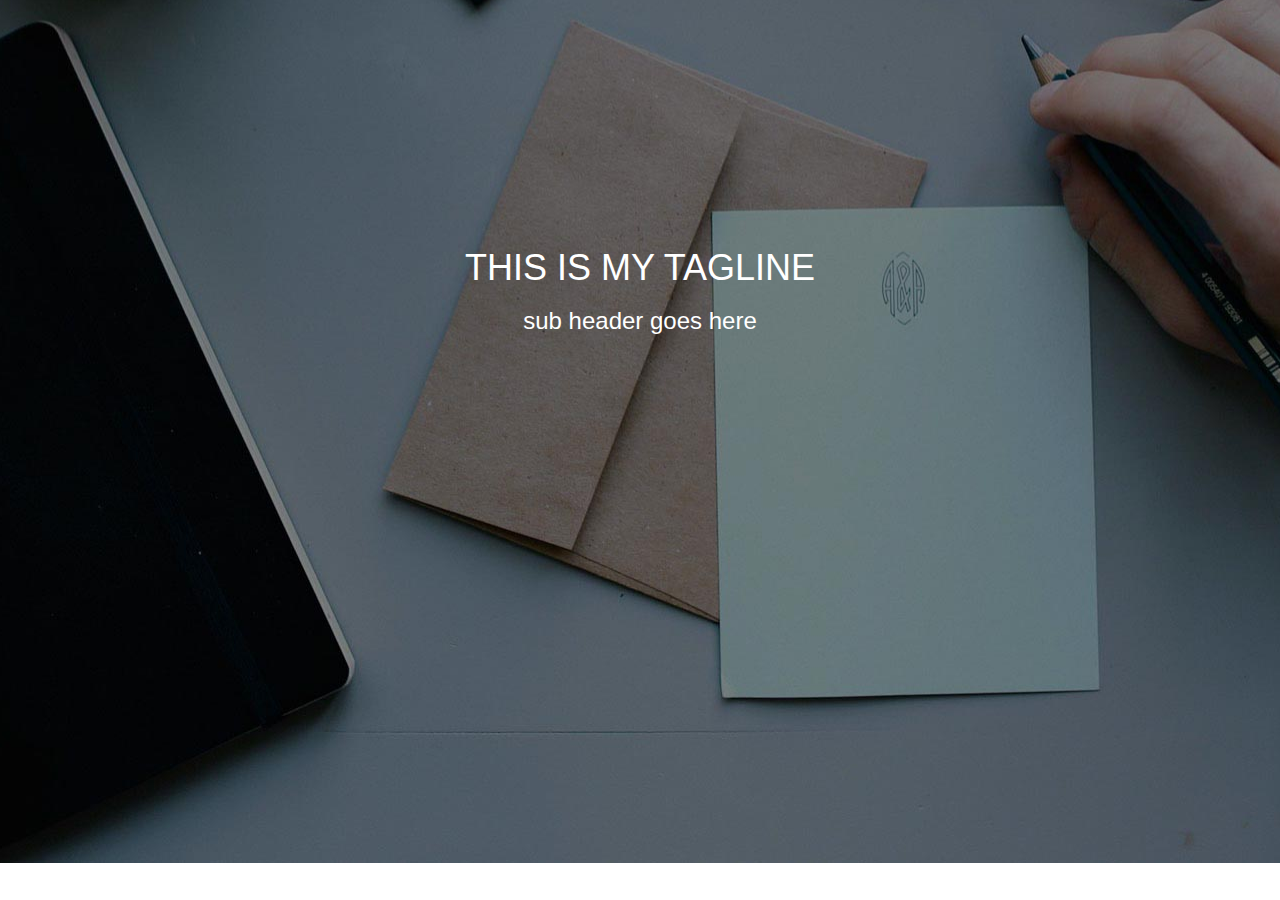
==== index.html @ 56826231 "initial commit" ====
<!DOCTYPE html>
<html>
	<head>
		<title>Landing Page</title>
		<link rel="stylesheet" type="text/css" href="style.css"/>
		<link rel="stylesheet" href="https://maxcdn.bootstrapcdn.com/bootstrap/3.2.0/css/bootstrap.min.css">
	</head>

	<body>
		<div class="container">
			<div class="row">
				<div class="col-md-12">
					<div class="intro-message">
						<h1>THIS IS MY TAGLINE</h1>
						<H3>sub header goes here</H3>
					</div>
				</div>
			<div>
		</div>
	</body>

</html>
---- style.css ----
.intro-message {
	text-align: center;
	padding-top: 20%;
	padding-bottom: 10%;
	color: #fff;
}
body {
	background: url(intro-bg.jpg) no-repeat center center;

}
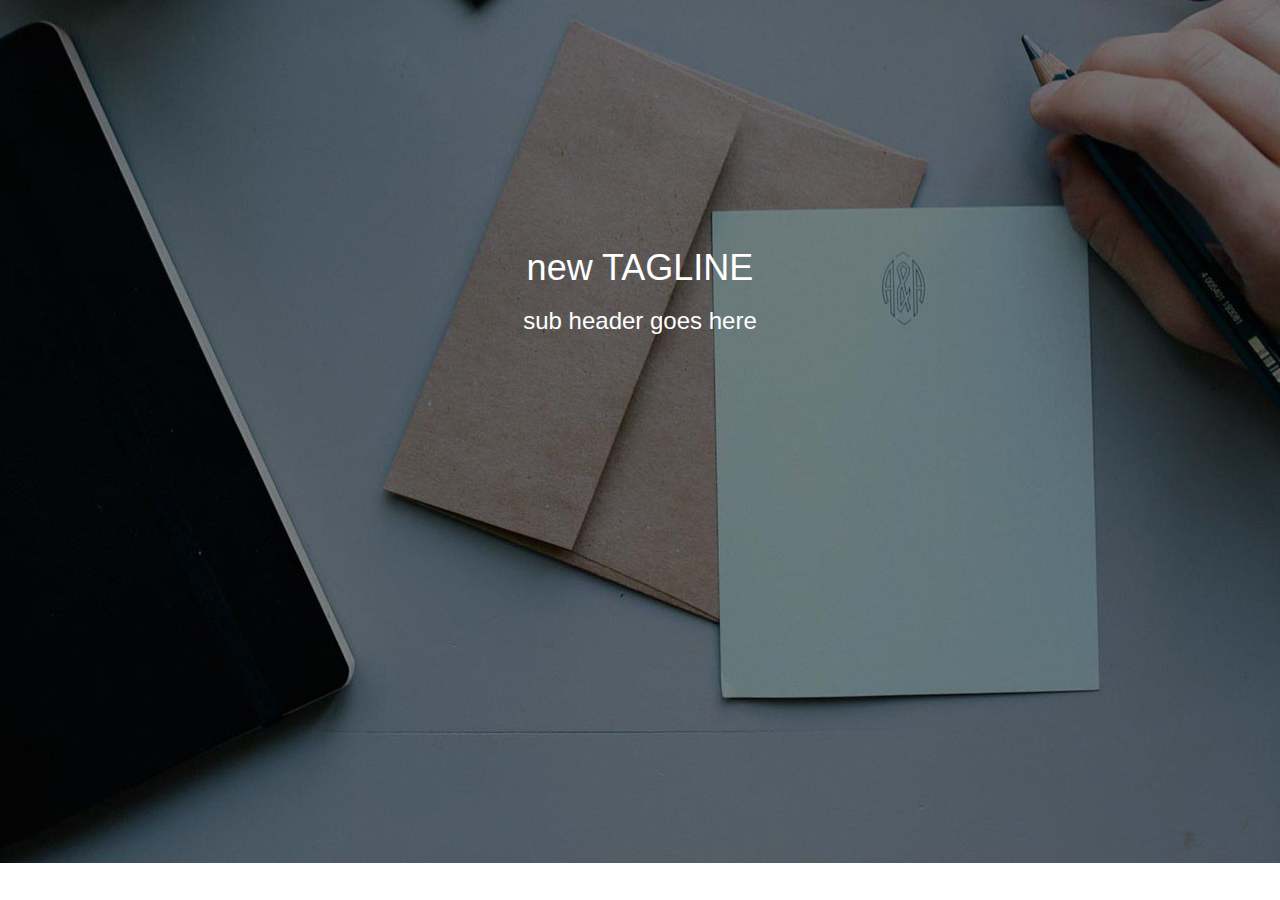
==== commit b0381b65: "new tagline" ====
--- a/index.html
+++ b/index.html
@@ -11,7 +11,7 @@
 			<div class="row">
 				<div class="col-md-12">
 					<div class="intro-message">
-						<h1>THIS IS MY TAGLINE</h1>
+						<h1>new TAGLINE</h1>
 						<H3>sub header goes here</H3>
 					</div>
 				</div>
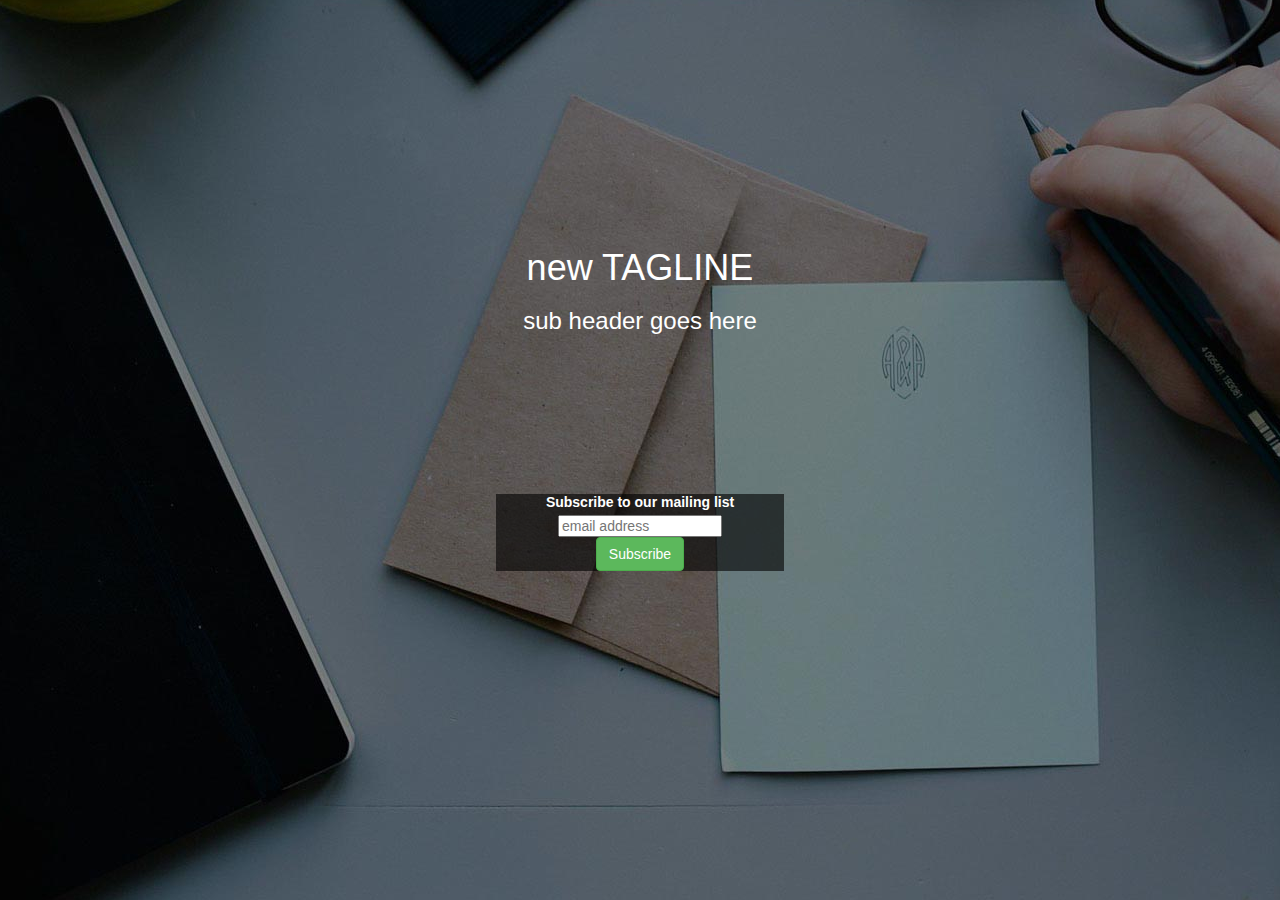
==== commit 416ee65a: "awesome stuff" ====
--- a/index.html
+++ b/index.html
@@ -15,7 +15,33 @@
 						<H3>sub header goes here</H3>
 					</div>
 				</div>
-			<div>
+			</div>
+			<div class="row">
+				<div class="col-md-4 col-md-offset-4">
+					<div class="sign-up">
+<!-- Begin MailChimp Signup Form -->
+<link href="//cdn-images.mailchimp.com/embedcode/slim-081711.css" rel="stylesheet" type="text/css">
+<style type="text/css">
+	#mc_embed_signup{background:rgba(0,0,0,0.6); clear:left; font:14px Helvetica,Arial,sans-serif; }
+	/* Add your own MailChimp form style overrides in your site stylesheet or in this style block.
+	   We recommend moving this block and the preceding CSS link to the HEAD of your HTML file. */
+</style>
+<div id="mc_embed_signup">
+<form action="//aditibhatia.us9.list-manage.com/subscribe/post?u=cb87a360daaa1a41cc40a5247&amp;id=bae5f2af5d" method="post" id="mc-embedded-subscribe-form" name="mc-embedded-subscribe-form" class="validate" target="_blank" novalidate>
+    <div id="mc_embed_signup_scroll">
+	<label for="mce-EMAIL">Subscribe to our mailing list</label>
+	<input type="email" value="" name="EMAIL" class="email" id="mce-EMAIL" placeholder="email address" required>
+    <!-- real people should not fill this in and expect good things - do not remove this or risk form bot signups-->
+    <div style="position: absolute; left: -5000px;"><input type="text" name="b_cb87a360daaa1a41cc40a5247_bae5f2af5d" tabindex="-1" value=""></div>
+    <div class="clear"><input type="submit" value="Subscribe" name="subscribe" id="mc-embedded-subscribe" class="btn btn-success"></div>
+    </div>
+</form>
+</div>
+
+<!--End mc_embed_signup-->
+					</div>
+				</div>
+			</div>
 		</div>
 	</body>
 
--- a/style.css
+++ b/style.css
@@ -6,5 +6,9 @@
 }
 body {
 	background: url(intro-bg.jpg) no-repeat center center;
-
+}
+.sign-up {
+	color: #fff;
+	text-align: center;
+	padding: 10%;
 }